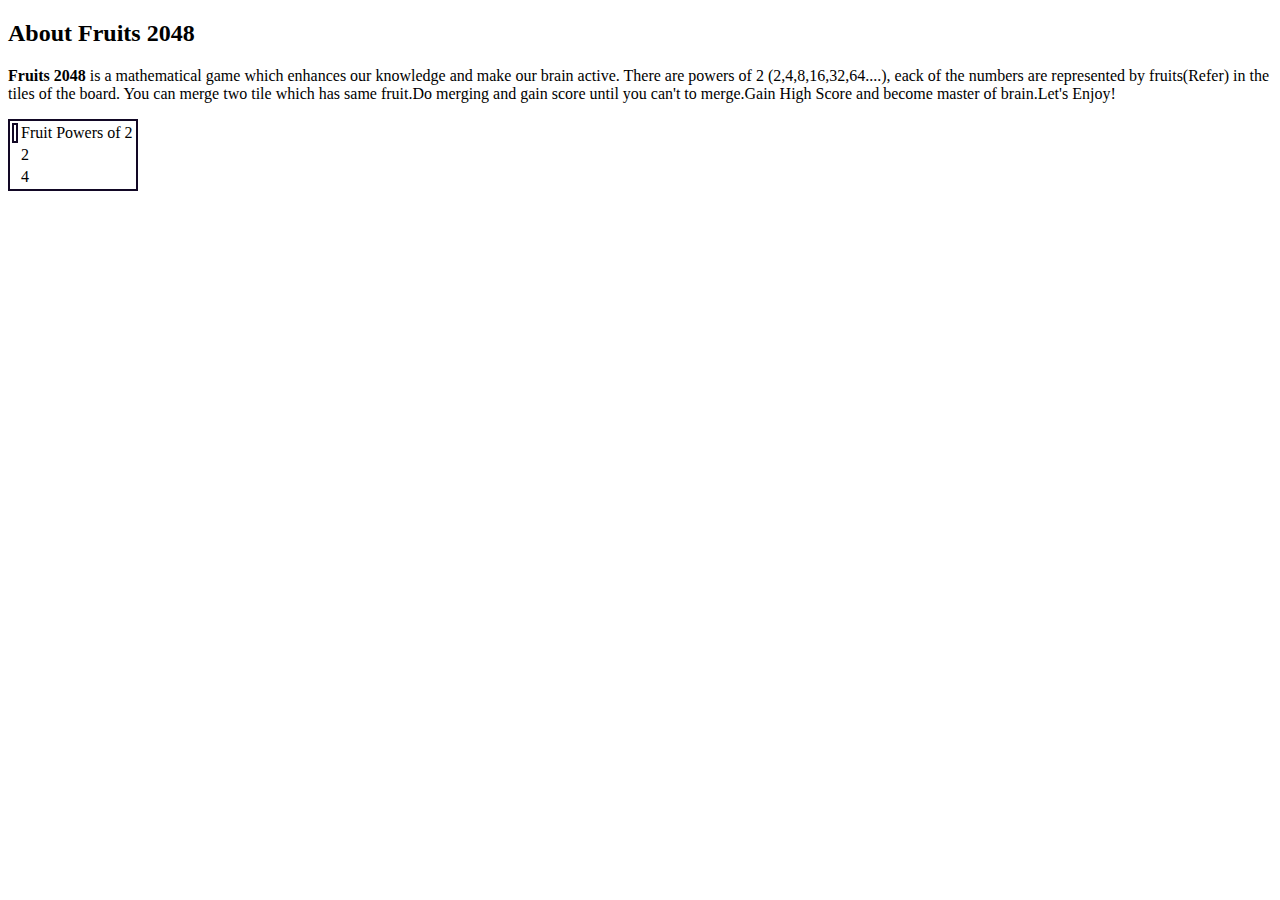
==== help.html @ 1a817c7b "tenth commit" ====
<!DOCTYPE html>
<html>
    <head>
        <meta charset="UTF-8">
        <meta name="viewport" content="width= device-width, initial-scale=1.0">
        <link rel="icon" type="image/x-icon" href="images\ficon.png">
        <title>Fruits 2048</title>
        <style>
            table,th{
                border: 2px solid rgb(18, 8, 37);
            }

        </style>
    </head>
    <body>
        <h2>About Fruits 2048</h2>
        <p><strong>Fruits 2048</strong> is a mathematical game which enhances our knowledge and make our brain active. There are powers of 2 (2,4,8,16,32,64....), eack of the numbers are represented by fruits(Refer) in the tiles of the board. You can merge two tile which has same fruit.Do merging and gain score until you can't to merge.Gain High Score and become master of brain.Let's Enjoy!</p>
        <table>
            <th>
                <td>Fruit</td>
                <td>Powers of 2</td>
            </th>
            <tr>
                <td id="pic"></td>
                <td id="d2">2</td>
            </tr>
            <tr>
                <td id="pic"></td>
                <td id="d2">4</td>
            </tr>
        </table>
    </body>
</html>
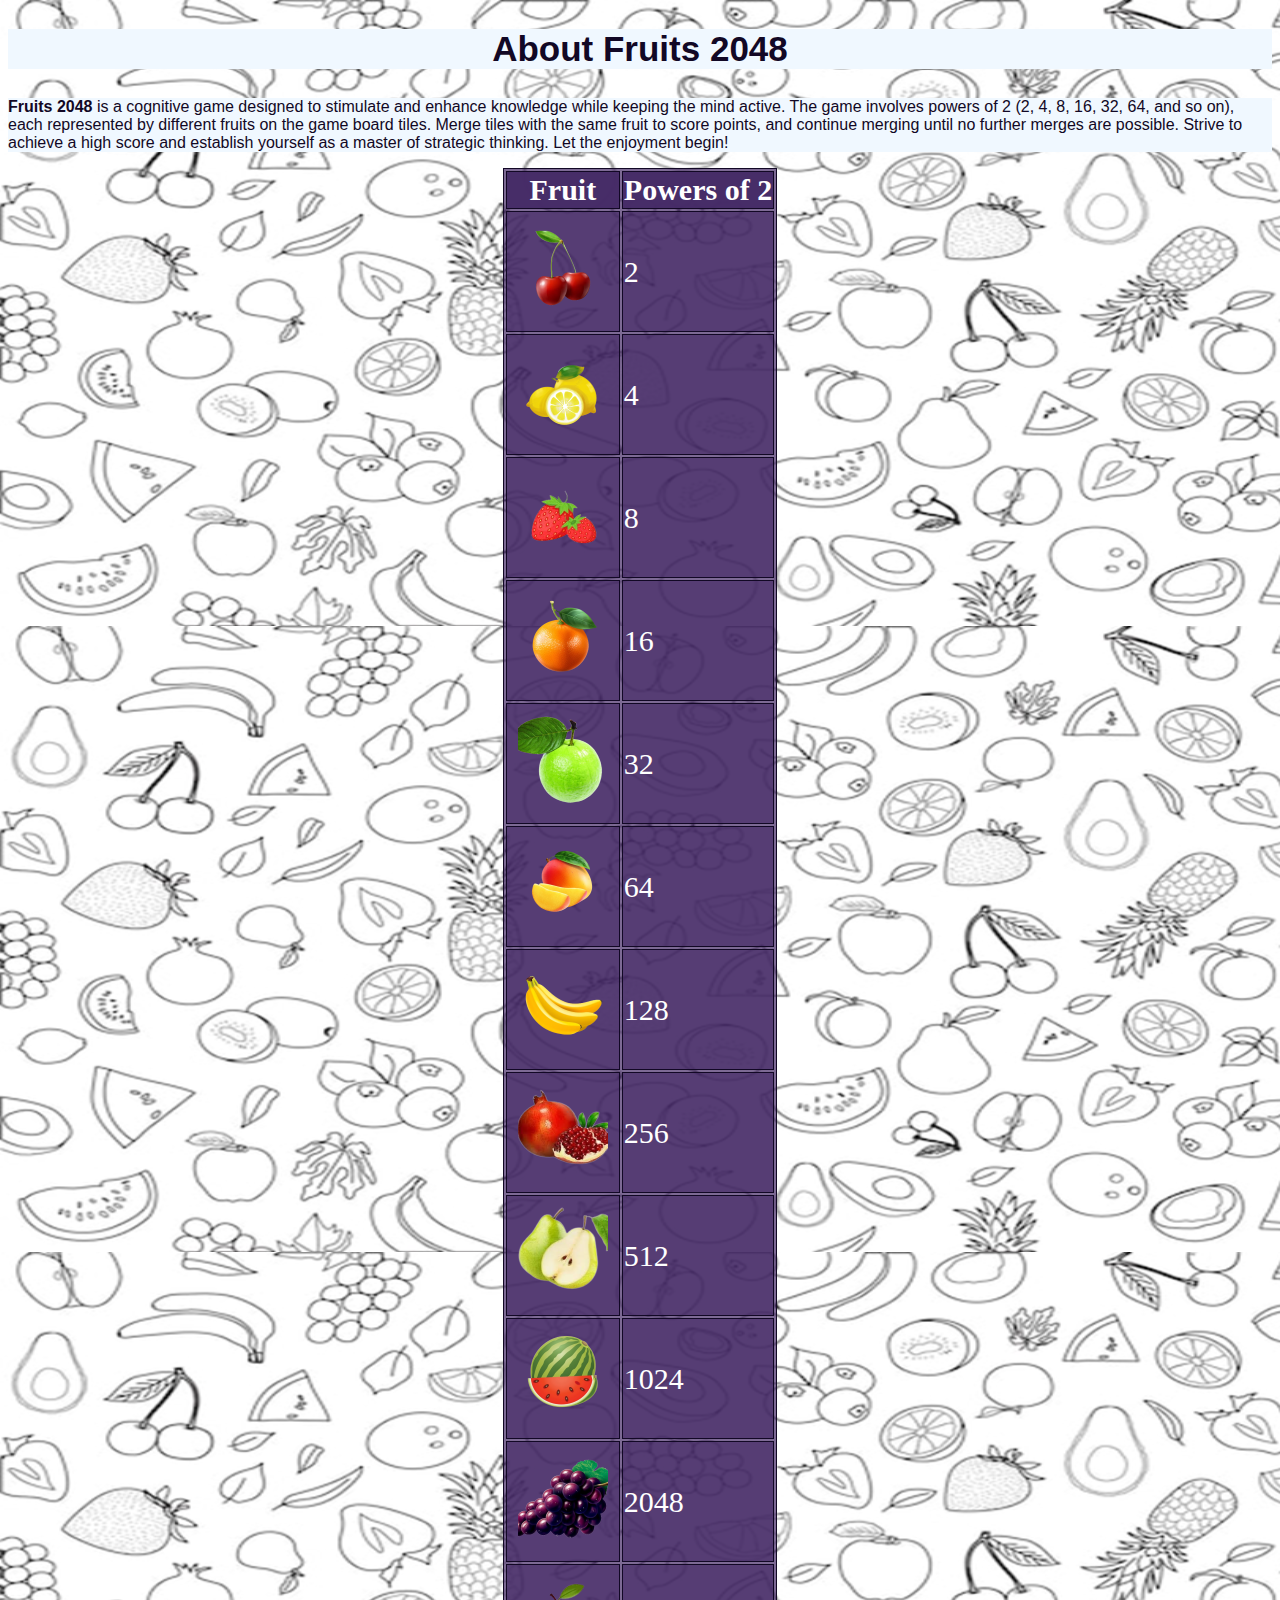
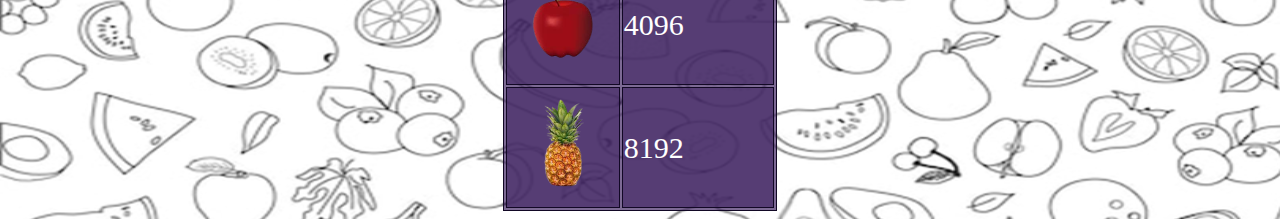
==== commit 0d7ba75f: "eleventh commit" ====
--- a/help.html
+++ b/help.html
@@ -6,28 +6,111 @@
         <link rel="icon" type="image/x-icon" href="images\ficon.png">
         <title>Fruits 2048</title>
         <style>
-            table,th{
-                border: 2px solid rgb(18, 8, 37);
+            body{
+                background-image: url("images/helpback.png");
+            }
+            table,tr,th{
+                border: 1px solid rgb(18, 8, 37);
+                margin: auto;
+                background-color: rgba(70, 43, 103,0.7);
+            }
+
+            td,th{
+                border: 1px solid rgb(18, 8, 37);
+                margin:auto;
+                font-size: 30px;
+                color: white;    
+            }
+
+            th{
+                background-color:rgba(70, 43, 103,0.9); ;
+            }
+
+            img{
+                padding: 10px;
+            }
+
+            h2{
+                display: flex;
+                justify-content: center;
+                font-family: 'Trebuchet MS', 'Lucida Sans Unicode', 'Lucida Grande', 'Lucida Sans', Arial, sans-serif;
+                font-size: 35px;
+                color: rgb(18, 8, 37);
+                background-color: aliceblue;
+            }
+
+            p{
+                font-family: 'Trebuchet MS', 'Lucida Sans Unicode', 'Lucida Grande', 'Lucida Sans', Arial, sans-serif;
+                color: rgb(18, 8, 37); 
+                background-color: aliceblue;
             }
 
         </style>
     </head>
     <body>
         <h2>About Fruits 2048</h2>
-        <p><strong>Fruits 2048</strong> is a mathematical game which enhances our knowledge and make our brain active. There are powers of 2 (2,4,8,16,32,64....), eack of the numbers are represented by fruits(Refer) in the tiles of the board. You can merge two tile which has same fruit.Do merging and gain score until you can't to merge.Gain High Score and become master of brain.Let's Enjoy!</p>
+        <p><strong>Fruits 2048</strong> is a cognitive game designed to stimulate and enhance knowledge while keeping the mind active. The game involves powers of 2 (2, 4, 8, 16, 32, 64, and so on), each represented by different fruits on the game board tiles. Merge tiles with the same fruit to score points, and continue merging until no further merges are possible. Strive to achieve a high score and establish yourself as a master of strategic thinking. Let the enjoyment begin!</p>
         <table>
-            <th>
-                <td>Fruit</td>
-                <td>Powers of 2</td>
-            </th>
-            <tr>
-                <td id="pic"></td>
-                <td id="d2">2</td>
-            </tr>
-            <tr>
-                <td id="pic"></td>
-                <td id="d2">4</td>
-            </tr>
+            <thead>
+                <tr>
+                    <th>Fruit</th>
+                    <th>Powers of 2</th>
+                </tr>
+            </thead>
+            <tbody>
+                <tr>
+                    <td><img src="images/2.png"></td>
+                    <td>2</td>
+                </tr>
+                <tr>
+                    <td><img src="images/4.png"></td>
+                    <td>4</td>
+                </tr>
+                <tr>
+                    <td><img src="images/8.png"></td>
+                    <td>8</td>
+                </tr>
+                <tr>
+                    <td><img src="images/16.png"></td>
+                    <td>16</td>
+                </tr>
+                <tr>
+                    <td><img src="images/32.png"></td>
+                    <td>32</td>
+                </tr>
+                <tr>
+                    <td><img src="images/64.png"></td>
+                    <td>64</td>
+                </tr>
+                <tr>
+                    <td><img src="images/128.png"></td>
+                    <td>128</td>
+                </tr>
+                <tr>
+                    <td><img src="images/256.png"></td>
+                    <td>256</td>
+                </tr>
+                <tr>
+                    <td><img src="images/512.png"></td>
+                    <td>512</td>
+                </tr>
+                <tr>
+                    <td><img src="images/1024.png"></td>
+                    <td>1024</td>
+                </tr>
+                <tr>
+                    <td><img src="images/2048.png"></td>
+                    <td>2048</td>
+                </tr>
+                <tr>
+                    <td><img src="images/4096.png"></td>
+                    <td>4096</td>
+                </tr>
+                <tr>
+                    <td><img src="images/8192.png"></td>
+                    <td>8192</td>
+                </tr>
+            </tbody>
         </table>
     </body>
 </html>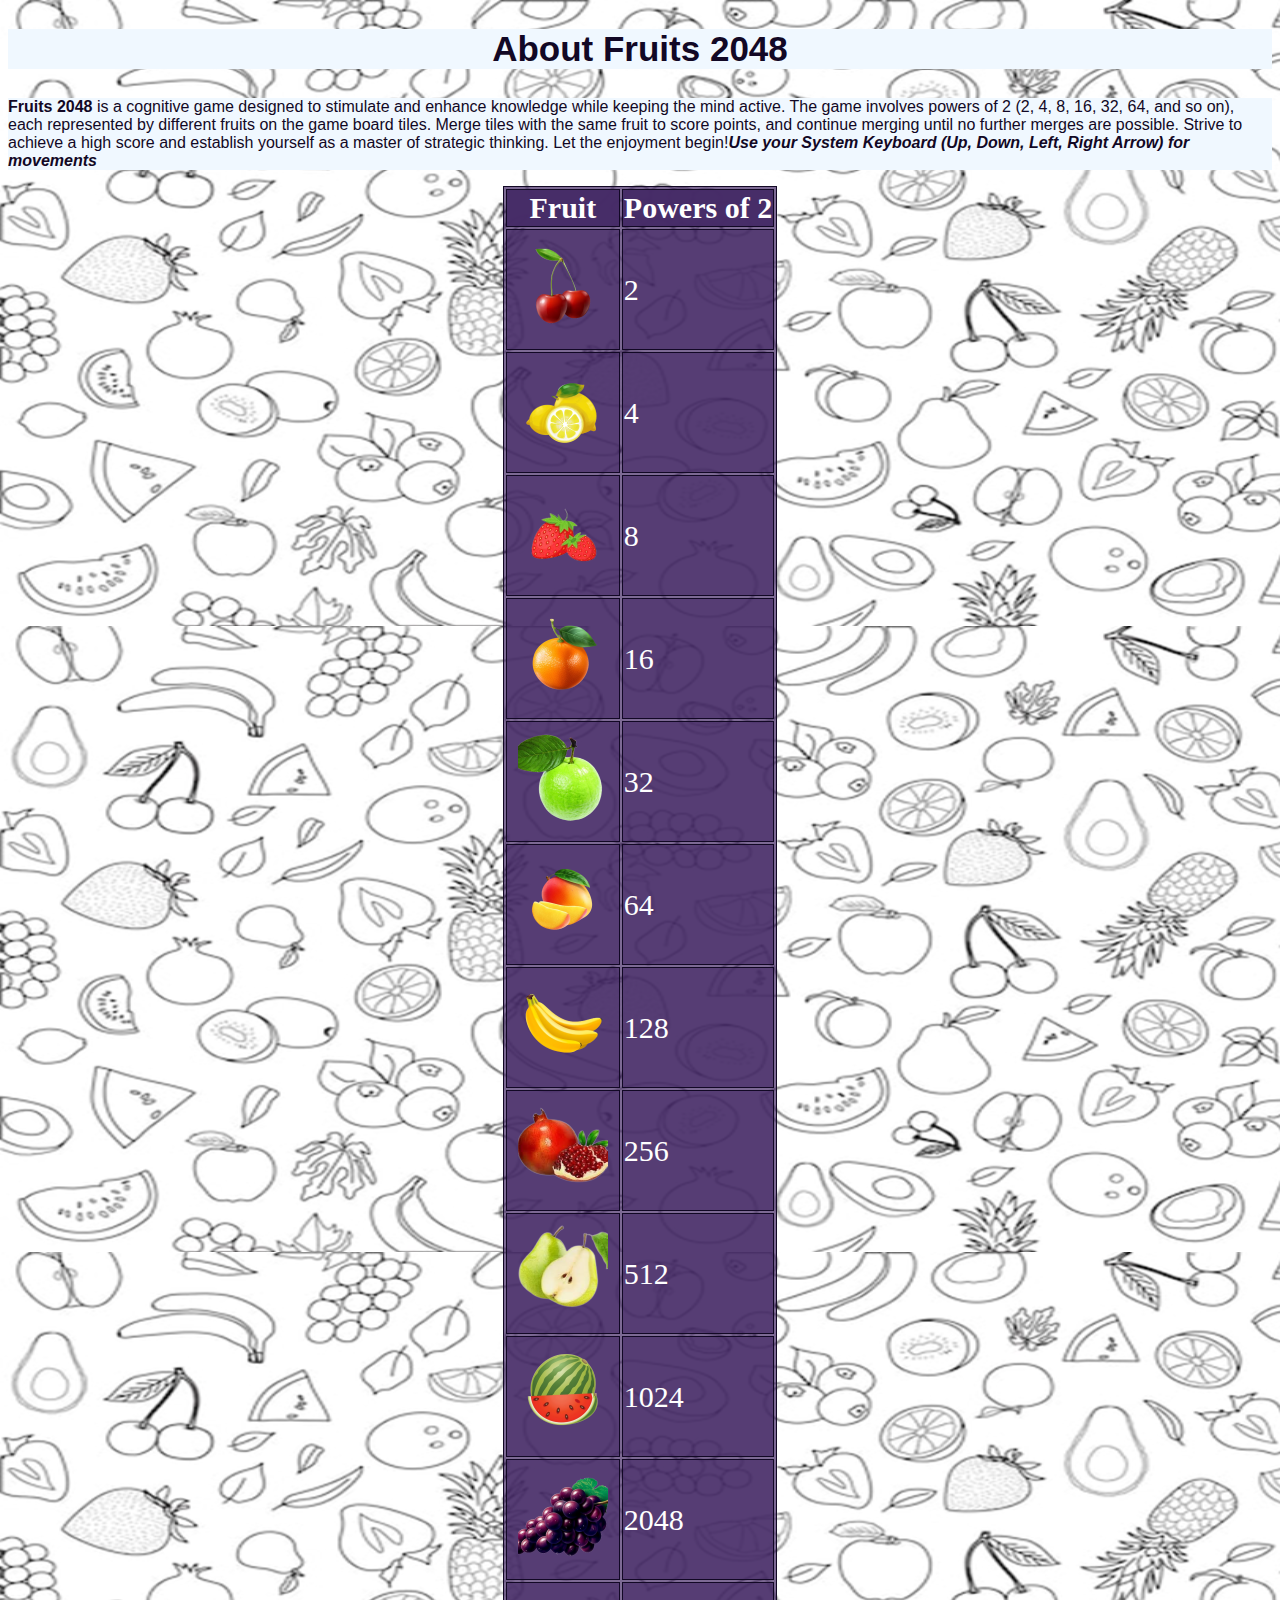
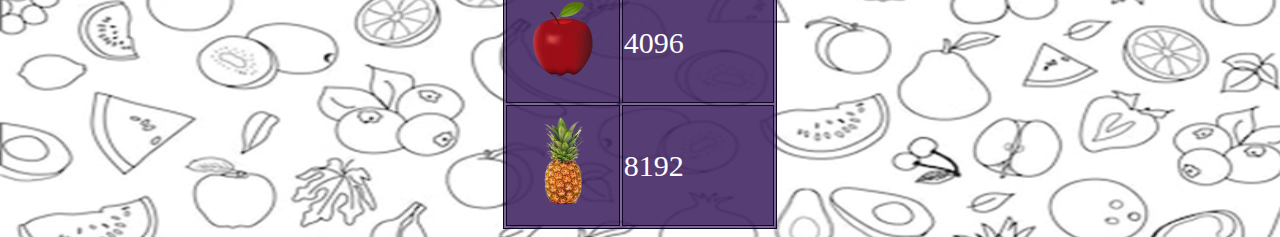
==== commit 416e467d: "Update help.html" ====
--- a/help.html
+++ b/help.html
@@ -49,7 +49,7 @@
     </head>
     <body>
         <h2>About Fruits 2048</h2>
-        <p><strong>Fruits 2048</strong> is a cognitive game designed to stimulate and enhance knowledge while keeping the mind active. The game involves powers of 2 (2, 4, 8, 16, 32, 64, and so on), each represented by different fruits on the game board tiles. Merge tiles with the same fruit to score points, and continue merging until no further merges are possible. Strive to achieve a high score and establish yourself as a master of strategic thinking. Let the enjoyment begin!</p>
+        <p><strong>Fruits 2048</strong> is a cognitive game designed to stimulate and enhance knowledge while keeping the mind active. The game involves powers of 2 (2, 4, 8, 16, 32, 64, and so on), each represented by different fruits on the game board tiles. Merge tiles with the same fruit to score points, and continue merging until no further merges are possible. Strive to achieve a high score and establish yourself as a master of strategic thinking. Let the enjoyment begin!<b><em>Use your System Keyboard (Up, Down, Left, Right Arrow) for movements</em></b></p>
         <table>
             <thead>
                 <tr>
@@ -113,4 +113,4 @@
             </tbody>
         </table>
     </body>
-</html>+</html>
